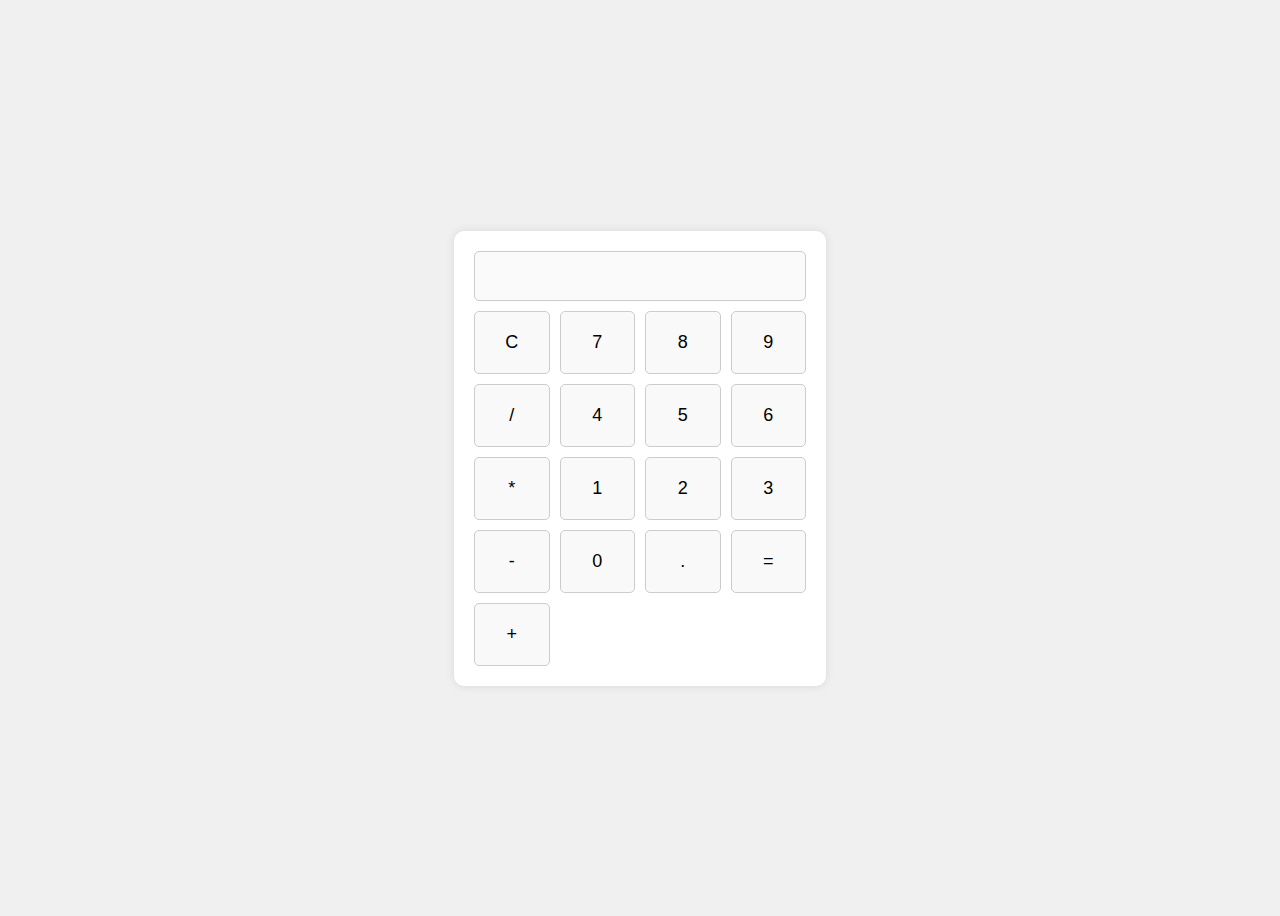
==== index.html @ 214c7eb8 "Update and rename prawdeep.html to index.html" ====
<!DOCTYPE html>
<html lang="en">
<head>
    <meta charset="UTF-8">
    <meta name="viewport" content="width=device-width, initial-scale=1.0">
    <title>Calculator</title>
   <style>
    body {
    display: flex;
    justify-content: center;
    align-items: center;
    height: 100vh;
    background-color: #f0f0f0;
    font-family: Arial, sans-serif;
}

.calculator {
    background-color: #fff;
    padding: 20px;
    border-radius: 10px;
    box-shadow: 0 0 10px rgba(0, 0, 0, 0.1);
}

#display {
    width: 100%;
    height: 50px;
    margin-bottom: 10px;
    font-size: 24px;
    text-align: right;
    padding: 10px;
    box-sizing: border-box;
    border: 1px solid #ccc;
    border-radius: 5px;
}

.buttons {
    display: grid;
    grid-template-columns: repeat(4, 1fr);
    gap: 10px;
}

button {
    padding: 20px;
    font-size: 18px;
    background-color: #f9f9f9;
    border: 1px solid #ccc;
    border-radius: 5px;
    cursor: pointer;
    transition: background-color 0.3s;
}

button:hover {
    background-color: #e0e0e0;
}

   </style>
</head>
<body>
    <div class="calculator">
        <input type="text" id="display" disabled>
        <div class="buttons">
            <button onclick="clearDisplay()">C</button>
            <button onclick="appendToDisplay('7')">7</button>
            <button onclick="appendToDisplay('8')">8</button>
            <button onclick="appendToDisplay('9')">9</button>
            <button onclick="appendToDisplay('/')">/</button>
            <button onclick="appendToDisplay('4')">4</button>
            <button onclick="appendToDisplay('5')">5</button>
            <button onclick="appendToDisplay('6')">6</button>
            <button onclick="appendToDisplay('*')">*</button>
            <button onclick="appendToDisplay('1')">1</button>
            <button onclick="appendToDisplay('2')">2</button>
            <button onclick="appendToDisplay('3')">3</button>
            <button onclick="appendToDisplay('-')">-</button>
            <button onclick="appendToDisplay('0')">0</button>
            <button onclick="appendToDisplay('.')">.</button>
            <button onclick="calculate()">=</button>
            <button onclick="appendToDisplay('+')">+</button>
        </div>
    </div>
    <script>
        function appendToDisplay(value) {
    document.getElementById('display').value += value;
}

function clearDisplay() {
    document.getElementById('display').value = '';
}

function calculate() {
    let display = document.getElementById('display');
    try {
        display.value = eval(display.value);
    } catch (e) {
        display.value = 'Error';
    }
}

    </script>
</body>
</html>
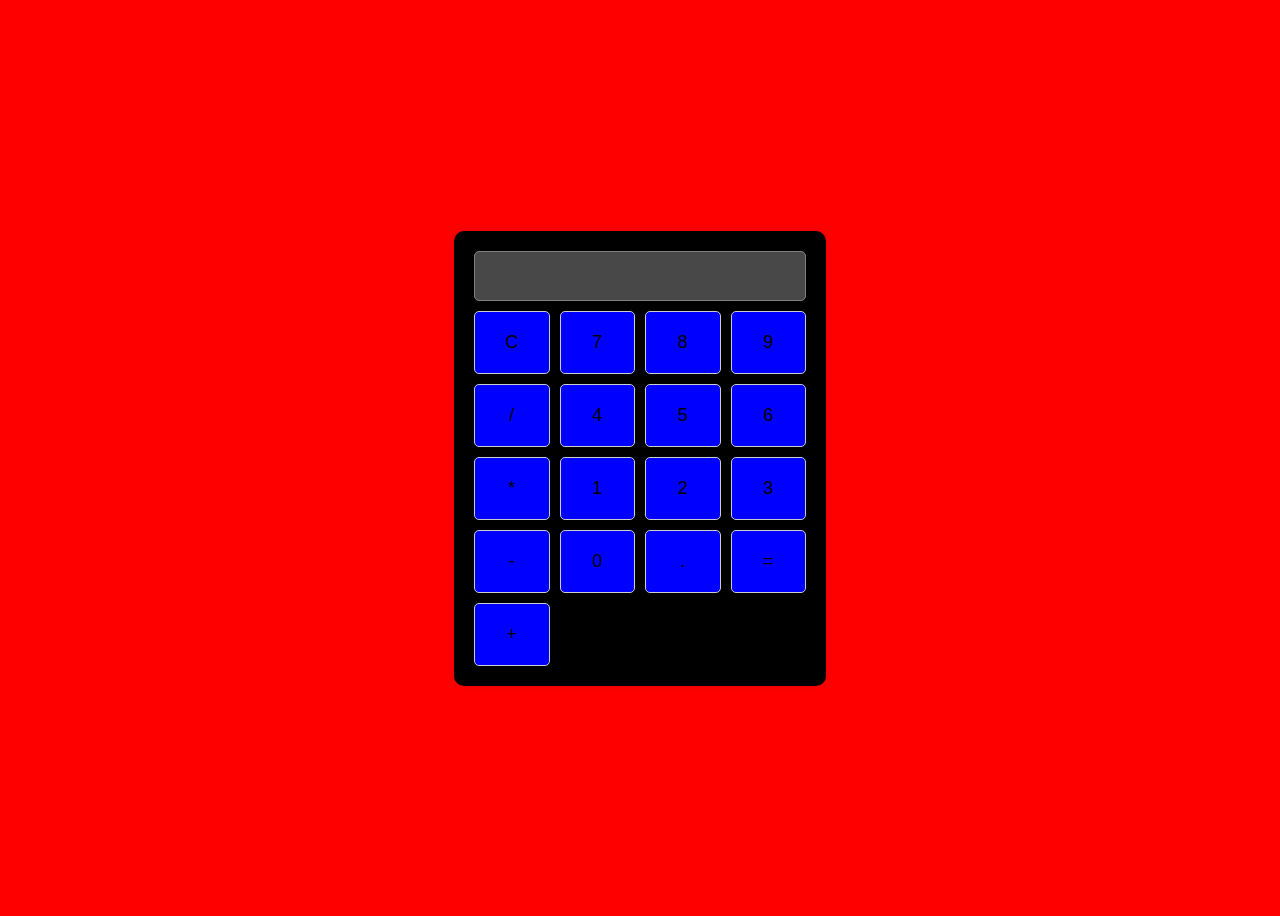
==== commit 3418ff3a: "Update index.html" ====
--- a/index.html
+++ b/index.html
@@ -10,12 +10,12 @@
     justify-content: center;
     align-items: center;
     height: 100vh;
-    background-color: #f0f0f0;
+    background-color: red;
     font-family: Arial, sans-serif;
 }
 
 .calculator {
-    background-color: #fff;
+    background-color: black;
     padding: 20px;
     border-radius: 10px;
     box-shadow: 0 0 10px rgba(0, 0, 0, 0.1);
@@ -29,7 +29,7 @@
     text-align: right;
     padding: 10px;
     box-sizing: border-box;
-    border: 1px solid #ccc;
+    border: 1px solid gray;
     border-radius: 5px;
 }
 
@@ -42,7 +42,7 @@
 button {
     padding: 20px;
     font-size: 18px;
-    background-color: #f9f9f9;
+    background-color: blue;
     border: 1px solid #ccc;
     border-radius: 5px;
     cursor: pointer;
@@ -50,7 +50,7 @@
 }
 
 button:hover {
-    background-color: #e0e0e0;
+    background-color: green yellow;
 }
 
    </style>
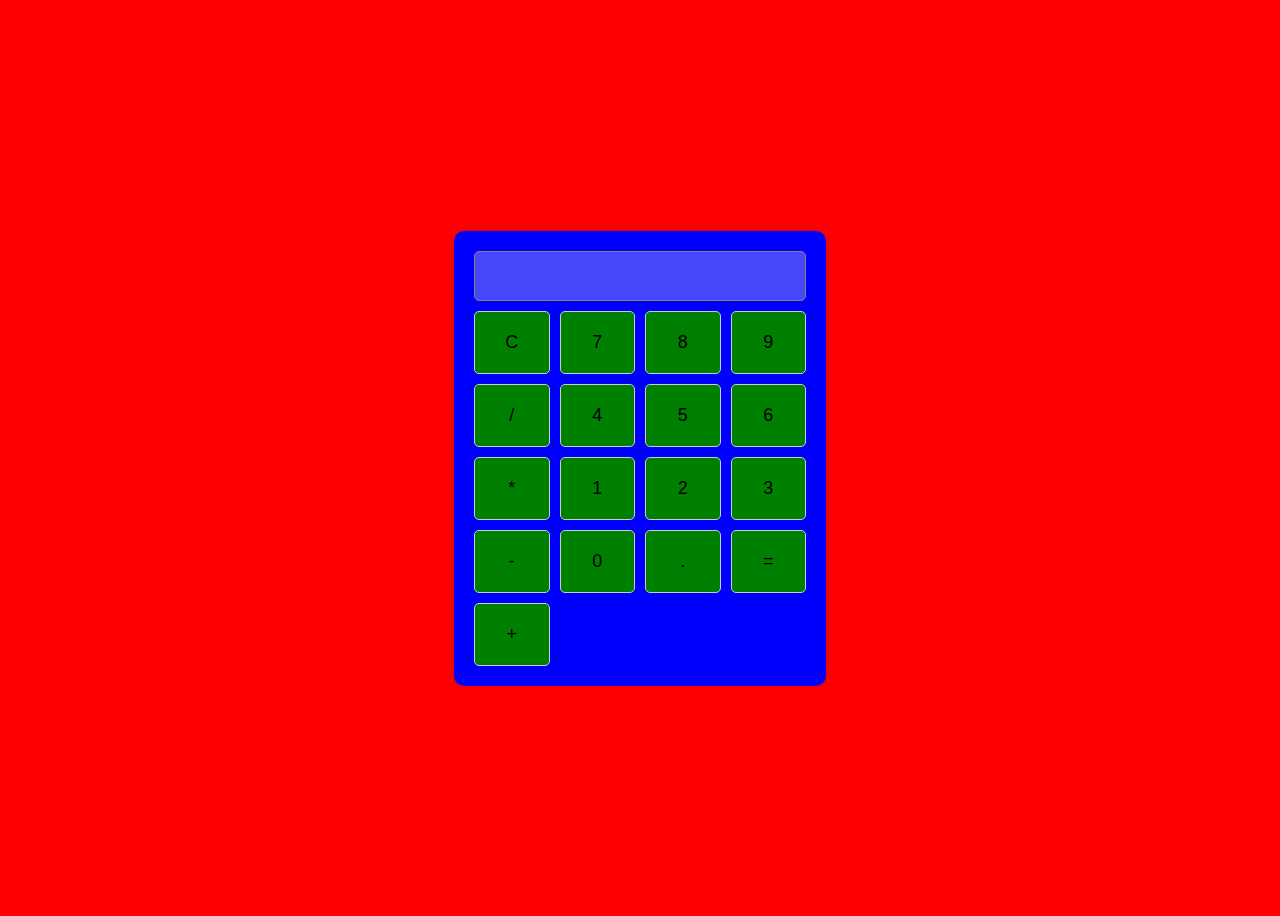
==== commit 7d1d4d95: "Update index.html" ====
--- a/index.html
+++ b/index.html
@@ -15,7 +15,7 @@
 }
 
 .calculator {
-    background-color: black;
+    background-color: blue;
     padding: 20px;
     border-radius: 10px;
     box-shadow: 0 0 10px rgba(0, 0, 0, 0.1);
@@ -42,7 +42,7 @@
 button {
     padding: 20px;
     font-size: 18px;
-    background-color: blue;
+    background-color: green;
     border: 1px solid #ccc;
     border-radius: 5px;
     cursor: pointer;
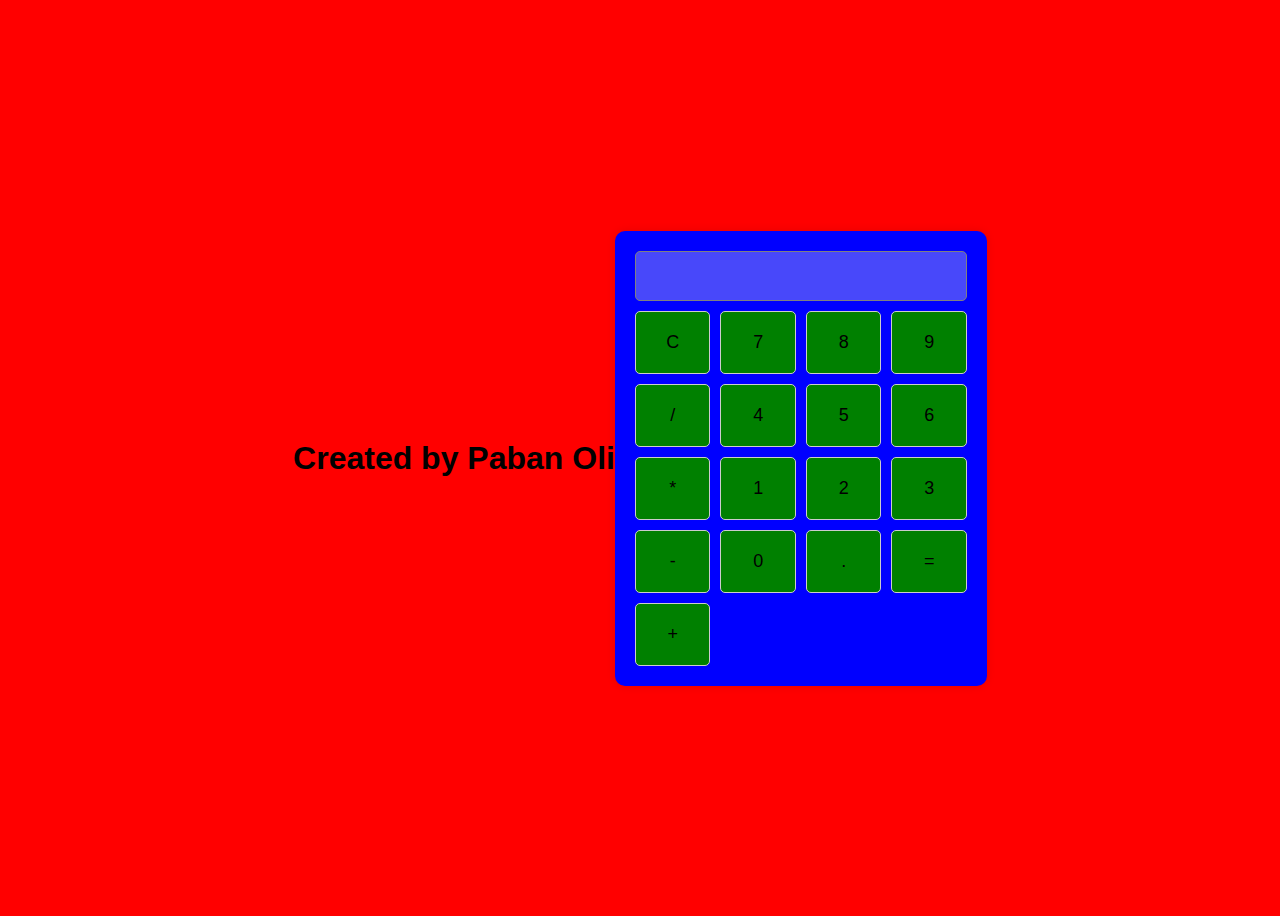
==== commit 3a339976: "Update index.html" ====
--- a/index.html
+++ b/index.html
@@ -56,6 +56,7 @@
    </style>
 </head>
 <body>
+    <h1>Created by Paban Oli</h1>
     <div class="calculator">
         <input type="text" id="display" disabled>
         <div class="buttons">
